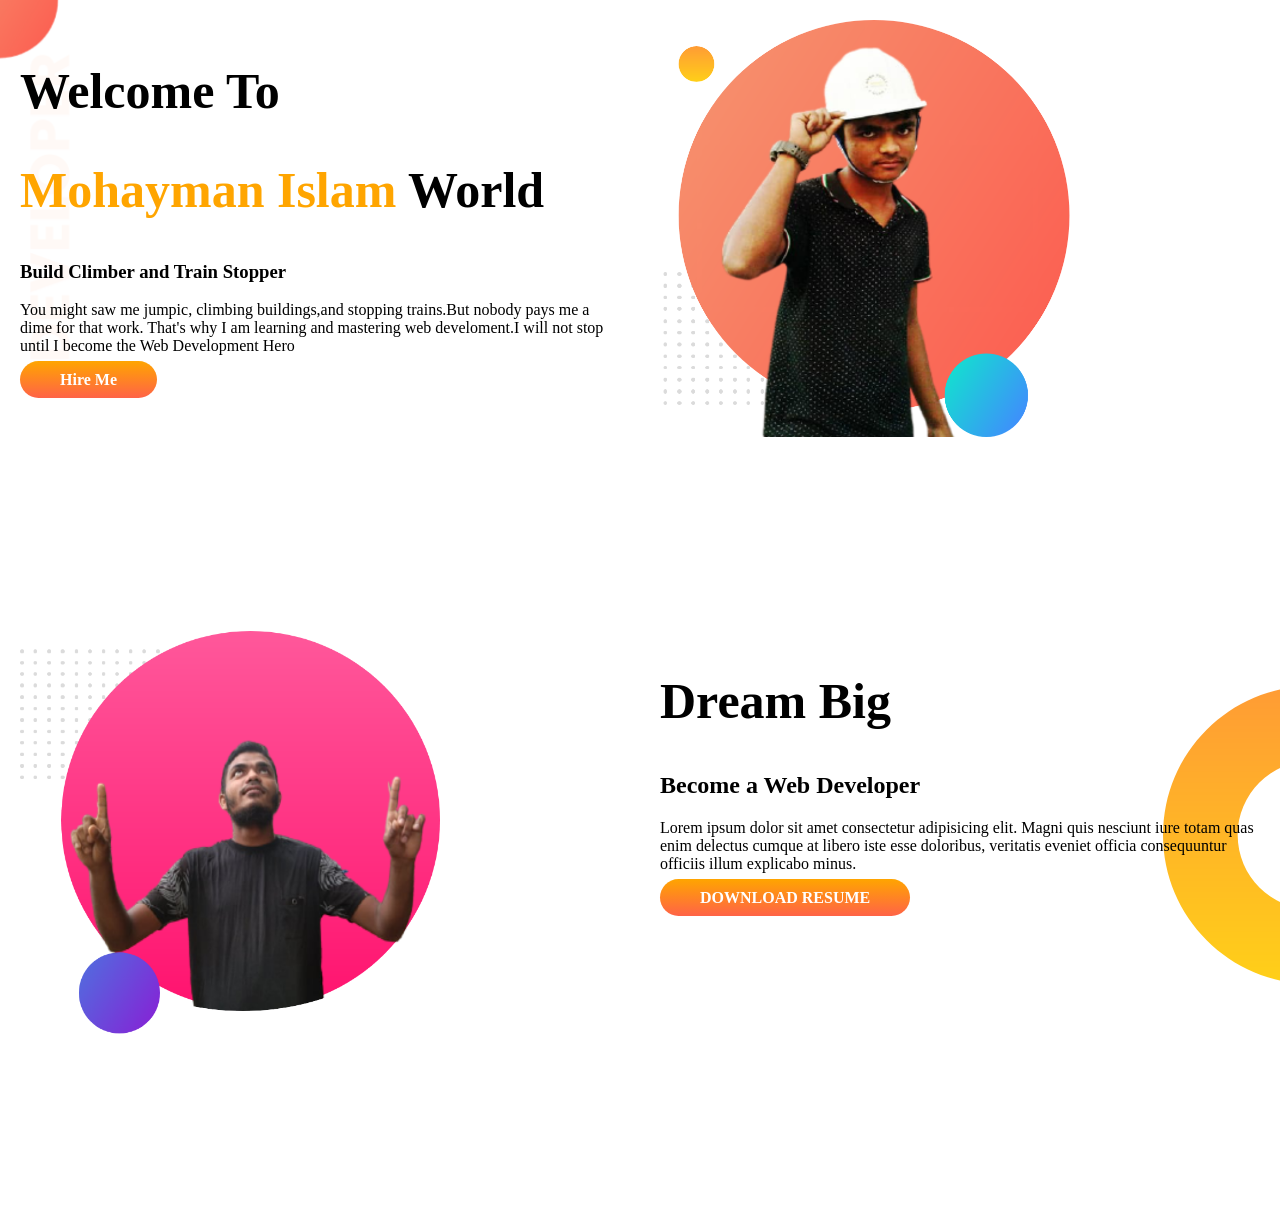
==== index.html @ abc2c6a5 "dream added" ====
<!DOCTYPE html>
<html lang="en">

<head>
    <meta charset="UTF-8">
    <meta http-equiv="X-UA-Compatible" content="IE=edge">
    <meta name="viewport" content="width=device-width, initial-scale=1.0">
    <title>Mohayman Portfolio</title>
    <link rel="stylesheet" href="style.css">
    <link rel="shortcut icon" href="mohon.jpg" type="image/x-icon">
</head>

<body>

    <section class="top-banner">
        <div class="half-width">
            <h1>Welcome To </h1>
            <h1><span class="nav">Mohayman Islam</span> World</h1>
            <h3>Build Climber and Train Stopper</h3>
            <p>You might saw me jumpic, climbing buildings,and stopping trains.But nobody pays me a dime for that work.
                That's why I am learning and mastering web develoment.I will not stop until I become the Web Development
                Hero</p>
            <a class="link-button" href="https://www.facebook.com/" target="_black">Hire Me</a>
        </div>
        <div class="half-width">
            <img src="images/mohayman.png" alt="mohayman">
        </div>
    </section>
    <section class="dream-big">
        <div class="half-width">
            <img src="images/my-bg2.png" alt="my-bg2">
        </div>
        <div class="half-width">
            <h1>Dream Big</h1>
            <h2>Become a Web Developer</h2>
            <p>Lorem ipsum dolor sit amet consectetur adipisicing elit.
                Magni quis nesciunt iure totam quas enim delectus cumque at libero iste esse doloribus,
                veritatis eveniet officia consequuntur officiis illum explicabo minus.</p>
            <a target="_black" class="link-button" href="">DOWNLOAD RESUME</a>
        </div>

    </section>
</body>

</html>
---- style.css ----
body{
    margin: 0;
}
h1{
    font-size: 50px;
}
.nav{
    color: orange;
}
section{
    display: flex;
    margin-bottom: 150px;
}
.half-width{
    width: 50%;
    padding: 20px;

}
.half-width img{
    width: 70%;
}
.link-button{
    text-decoration: none;
    background-image: linear-gradient(orange,tomato);
    padding: 10px 40px;
    color: white;
    font-weight: 700;
    border-radius: 20px;
}
.top-banner{
    background-image: url(images/top-banner.png);
    background-repeat: no-repeat;
}
.dream-big{
    background-image: url(images/dream-bg.png);
    background-repeat: no-repeat;
    background-position: right;
}
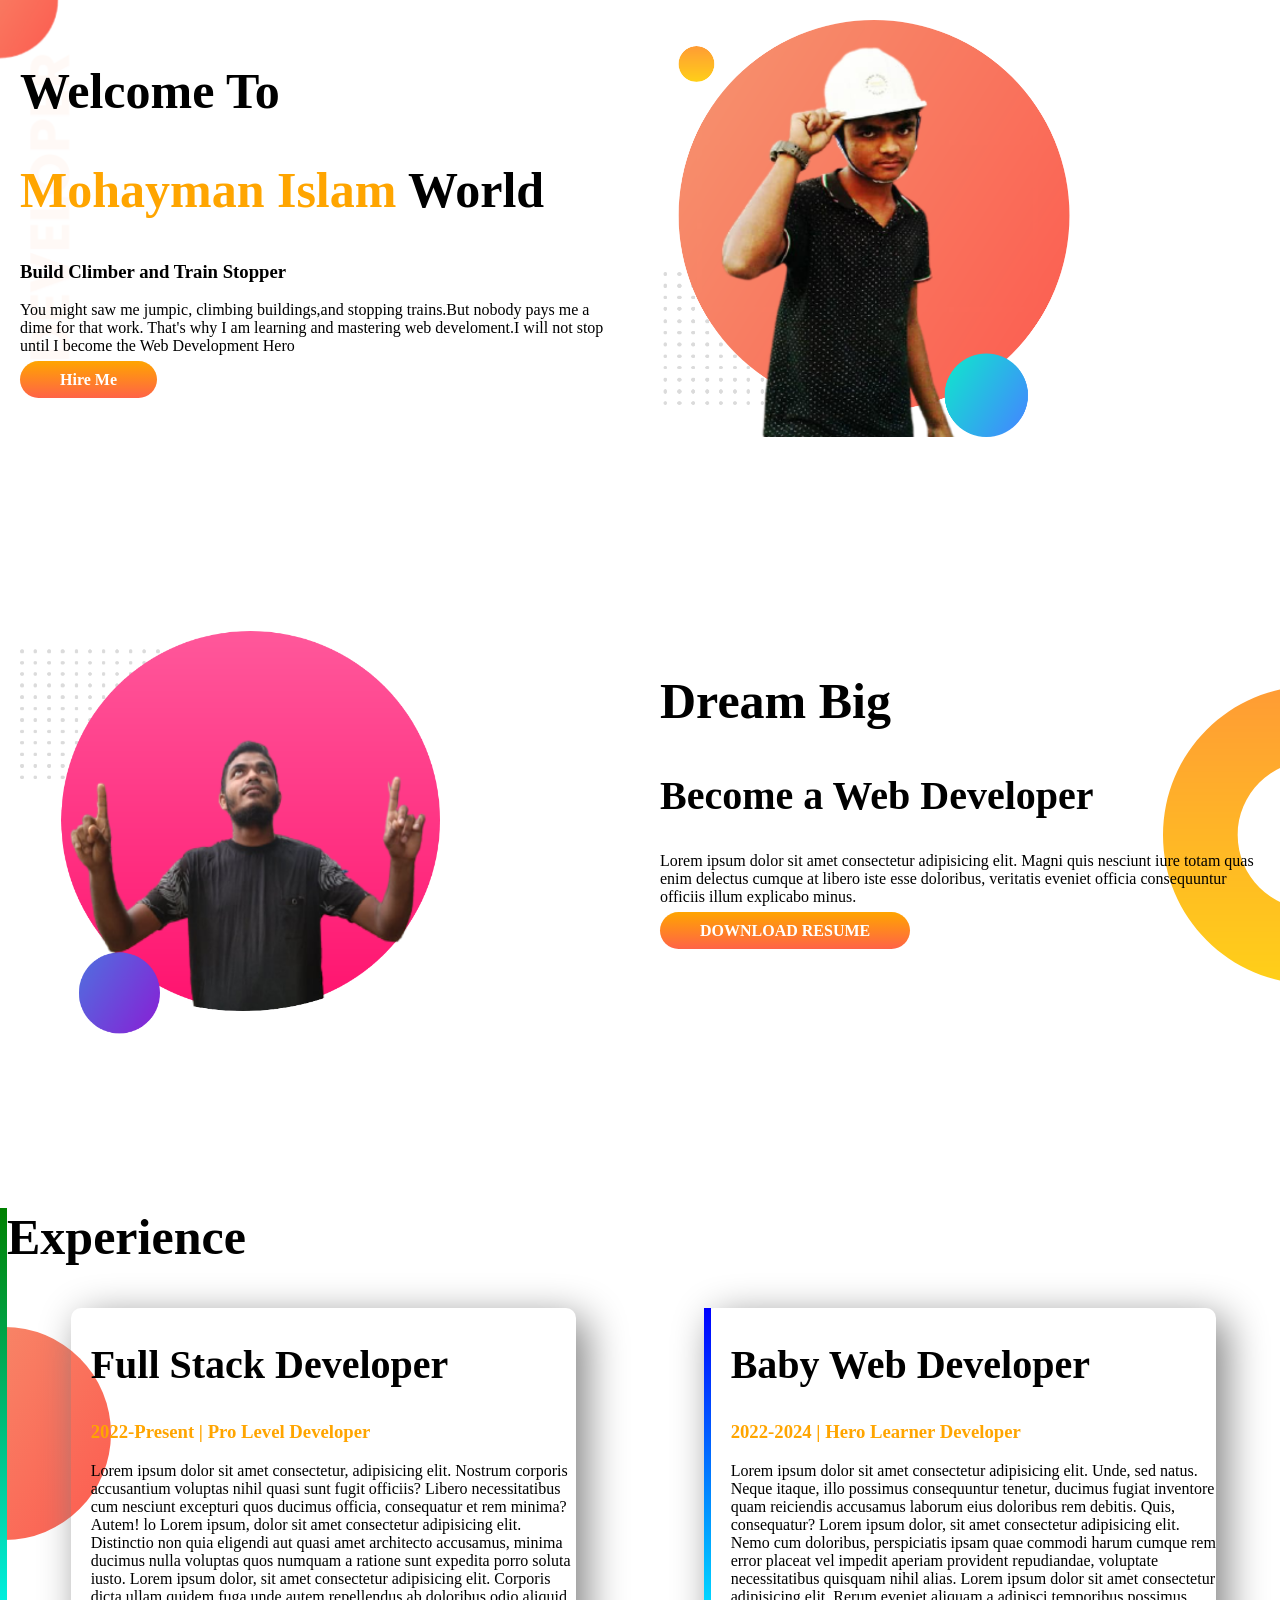
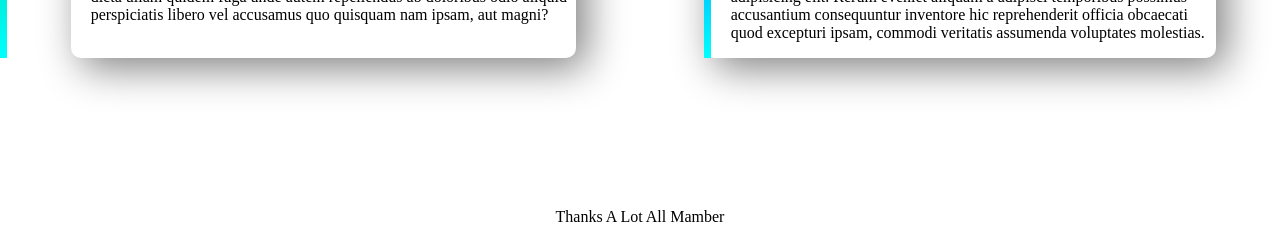
==== commit c9b474b6: "footer and experience added" ====
--- a/index.html
+++ b/index.html
@@ -12,7 +12,7 @@
 
 <body>
 
-    <section class="top-banner">
+    <section class="top-banner flexible-container">
         <div class="half-width">
             <h1>Welcome To </h1>
             <h1><span class="nav">Mohayman Islam</span> World</h1>
@@ -26,7 +26,7 @@
             <img src="images/mohayman.png" alt="mohayman">
         </div>
     </section>
-    <section class="dream-big">
+    <section class="dream-big flexible-container">
         <div class="half-width">
             <img src="images/my-bg2.png" alt="my-bg2">
         </div>
@@ -40,6 +40,42 @@
         </div>
 
     </section>
+    <section id="Web-dev-experience" class="experience-area">
+        <h1>Experience</h1>
+        <div class="flexible-container">
+            <div class="experience-item">
+                <h2>Full Stack Developer</h2>
+                <h3 class="nav">2022-Present | Pro Level Developer</h3>
+                <p>Lorem ipsum dolor sit amet consectetur, adipisicing elit. Nostrum corporis accusantium voluptas nihil
+                    quasi sunt fugit officiis? Libero necessitatibus cum nesciunt excepturi quos ducimus officia,
+                    consequatur et rem minima? Autem! lo Lorem ipsum, dolor sit amet consectetur adipisicing elit.
+                    Distinctio non quia eligendi aut quasi amet architecto accusamus, minima ducimus nulla voluptas quos
+                    numquam a ratione sunt expedita porro soluta iusto. Lorem ipsum dolor, sit amet consectetur
+                    adipisicing
+                    elit. Corporis dicta ullam quidem fuga unde autem repellendus ab doloribus odio aliquid perspiciatis
+                    libero vel accusamus quo quisquam nam ipsam, aut magni?</p>
+            </div>
+            <div id="web-dev" class="experience-item">
+                <h2>Baby Web Developer</h2>
+                <h3 class="nav">2022-2024 | Hero Learner Developer</h3>
+                <p>Lorem ipsum dolor sit amet consectetur adipisicing elit. Unde, sed natus. Neque itaque, illo possimus
+                    consequuntur tenetur, ducimus fugiat inventore quam reiciendis accusamus laborum eius doloribus rem
+                    debitis. Quis, consequatur? Lorem ipsum dolor, sit amet consectetur adipisicing elit. Nemo cum
+                    doloribus, perspiciatis ipsam quae commodi harum cumque rem error placeat vel impedit aperiam
+                    provident
+                    repudiandae, voluptate necessitatibus quisquam nihil alias. Lorem ipsum dolor sit amet consectetur
+                    adipisicing elit. Rerum eveniet aliquam a adipisci temporibus possimus accusantium consequuntur
+                    inventore hic reprehenderit officia obcaecati quod excepturi ipsam, commodi veritatis assumenda
+                    voluptates molestias.</p>
+            </div>
+        </div>
+
+    </section>
+    <footer>
+        <p>
+            Thanks A Lot All Mamber
+        </p>
+    </footer>
 </body>
 
 </html>
--- a/style.css
+++ b/style.css
@@ -4,10 +4,13 @@
 h1{
     font-size: 50px;
 }
+h2{
+    font-size: 40px;
+}
 .nav{
     color: orange;
 }
-section{
+.flexible-container{
     display: flex;
     margin-bottom: 150px;
 }
@@ -35,4 +38,34 @@
     background-image: url(images/dream-bg.png);
     background-repeat: no-repeat;
     background-position: right;
+}
+.experience-area{
+    background-image: url(images/exp-bg.png);
+    background-repeat: no-repeat;
+    background-position: left;
+    
+}
+
+.experience-item{
+    box-shadow: 10px 10px 40px grey;
+    width: 40%;
+    margin-right: 5%;
+    margin-left: 5%;
+    border-radius: 10px;
+    padding-left: 20px;
+}
+#Web-dev-experience{
+    border-left: 7px solid;
+    border-image: linear-gradient(green, cyan);
+    border-image-slice: 1;
+
+}
+#web-dev{
+    border-left: 7px solid;
+    border-image: linear-gradient(blue, cyan);
+    border-image-slice: 1;
+
+}
+footer p{
+    text-align: center;
 }
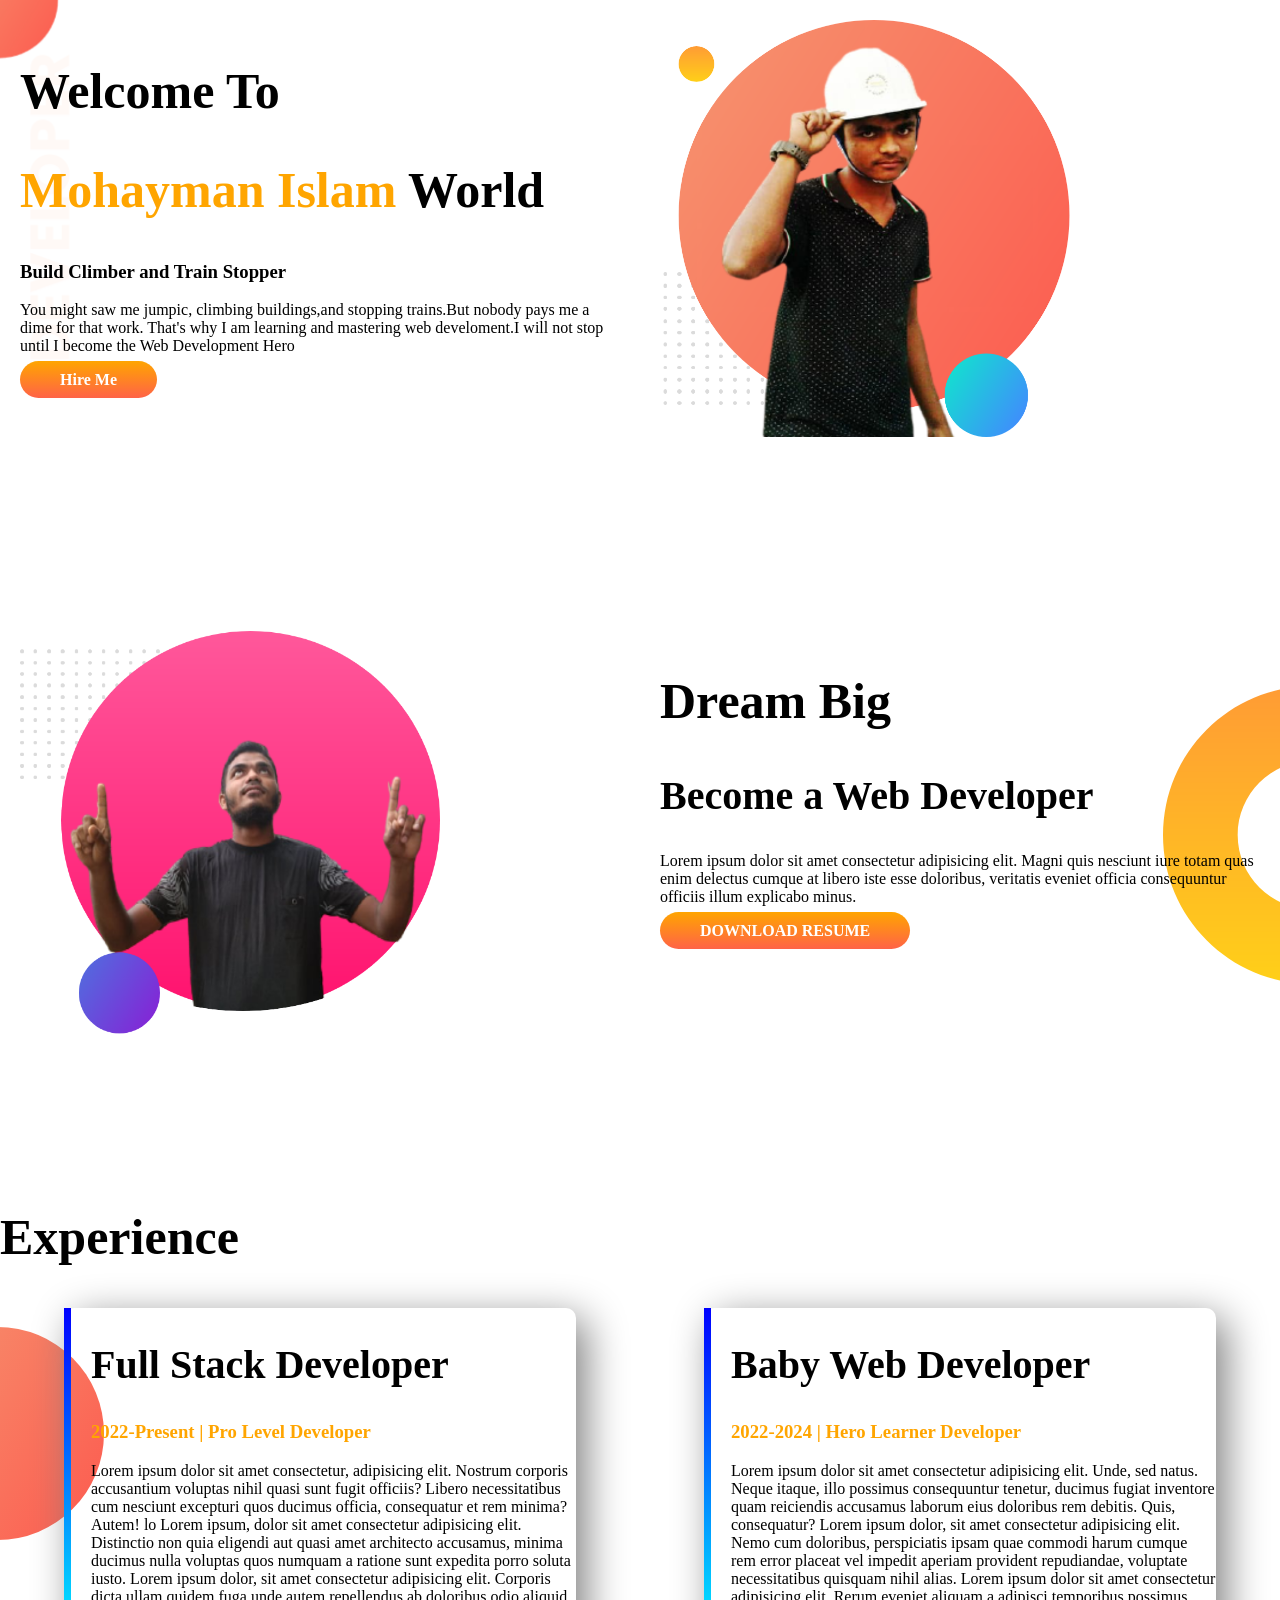
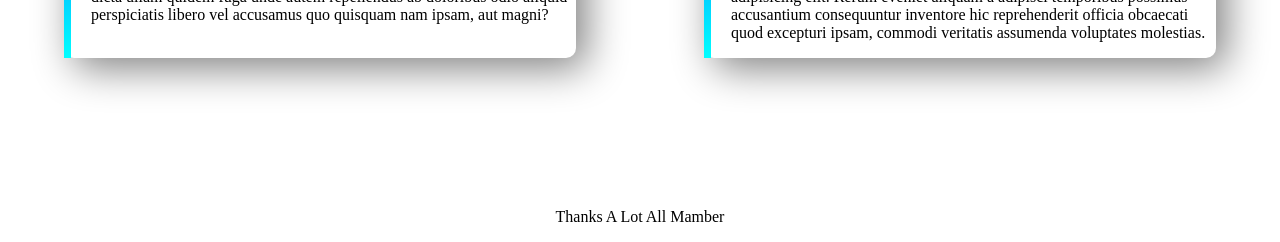
==== commit 831c915a: "id style all  added" ====
--- a/index.html
+++ b/index.html
@@ -43,7 +43,7 @@
     <section id="Web-dev-experience" class="experience-area">
         <h1>Experience</h1>
         <div class="flexible-container">
-            <div class="experience-item">
+            <div id="full-stack-expreice" class="experience-item">
                 <h2>Full Stack Developer</h2>
                 <h3 class="nav">2022-Present | Pro Level Developer</h3>
                 <p>Lorem ipsum dolor sit amet consectetur, adipisicing elit. Nostrum corporis accusantium voluptas nihil
--- a/style.css
+++ b/style.css
@@ -54,13 +54,14 @@
     border-radius: 10px;
     padding-left: 20px;
 }
-#Web-dev-experience{
+
+#web-dev{
     border-left: 7px solid;
-    border-image: linear-gradient(green, cyan);
+    border-image: linear-gradient(blue, cyan);
     border-image-slice: 1;
 
 }
-#web-dev{
+#full-stack-expreice{
     border-left: 7px solid;
     border-image: linear-gradient(blue, cyan);
     border-image-slice: 1;
@@ -68,4 +69,7 @@
 }
 footer p{
     text-align: center;
-}+    
+}
+
+
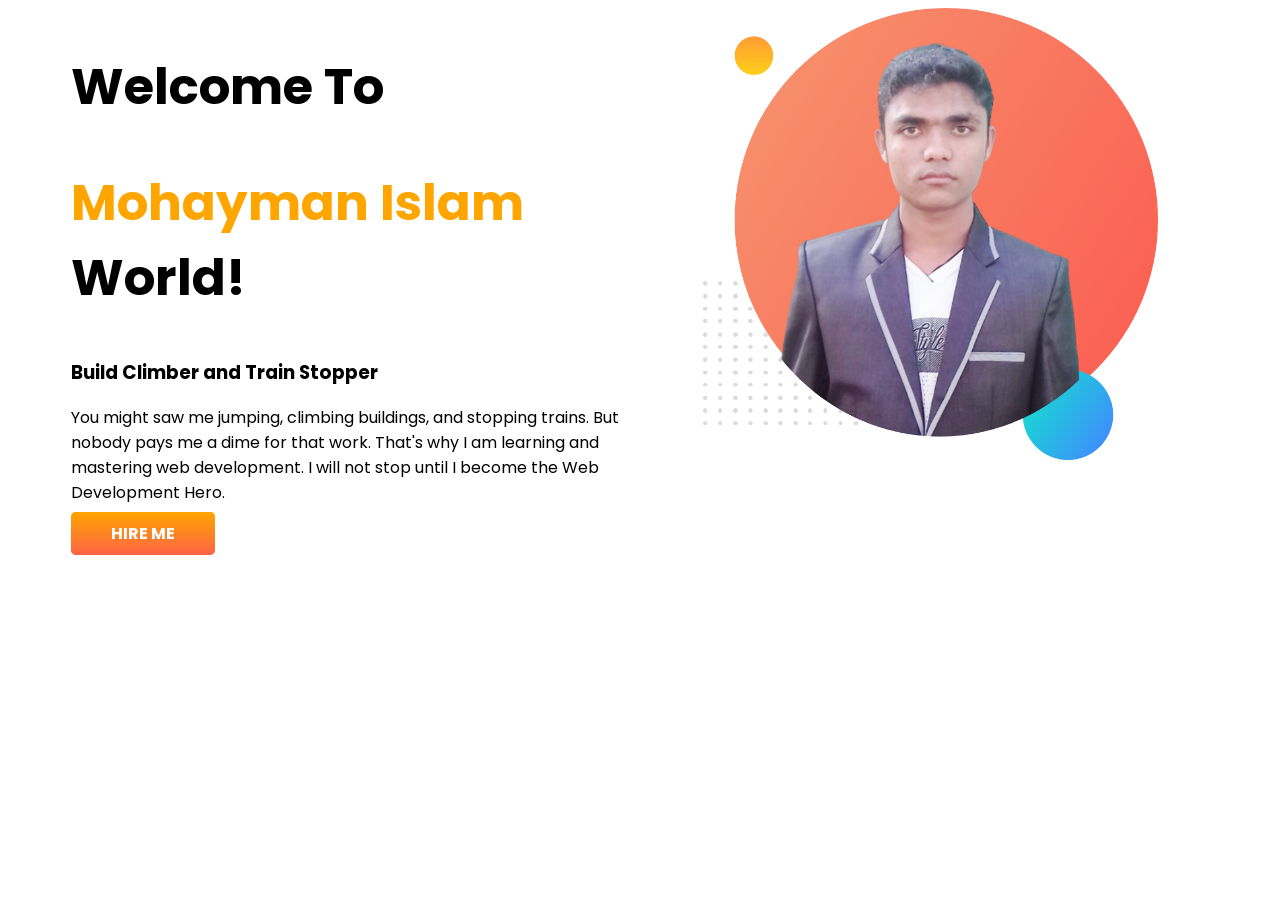
==== commit 4c37f6f3: "image added" ====
--- a/index.html
+++ b/index.html
@@ -1,81 +1,27 @@
 <!DOCTYPE html>
 <html lang="en">
-
 <head>
     <meta charset="UTF-8">
     <meta http-equiv="X-UA-Compatible" content="IE=edge">
     <meta name="viewport" content="width=device-width, initial-scale=1.0">
-    <title>Mohayman Portfolio</title>
+    <title>Mohayman islam portfolio</title>
+    <link rel="preconnect" href="https://fonts.googleapis.com">
+   <link rel="preconnect" href="https://fonts.gstatic.com" crossorigin>
+   <link href="https://fonts.googleapis.com/css2?family=Poppins&display=swap" rel="stylesheet">
     <link rel="stylesheet" href="style.css">
-    <link rel="shortcut icon" href="mohon.jpg" type="image/x-icon">
 </head>
-
 <body>
-
-    <section class="top-banner flexible-container">
-        <div class="half-width">
-            <h1>Welcome To </h1>
-            <h1><span class="nav">Mohayman Islam</span> World</h1>
-            <h3>Build Climber and Train Stopper</h3>
-            <p>You might saw me jumpic, climbing buildings,and stopping trains.But nobody pays me a dime for that work.
-                That's why I am learning and mastering web develoment.I will not stop until I become the Web Development
-                Hero</p>
-            <a class="link-button" href="https://www.facebook.com/" target="_black">Hire Me</a>
-        </div>
-        <div class="half-width">
-            <img src="images/mohayman.png" alt="mohayman">
-        </div>
-    </section>
-    <section class="dream-big flexible-container">
-        <div class="half-width">
-            <img src="images/my-bg2.png" alt="my-bg2">
-        </div>
-        <div class="half-width">
-            <h1>Dream Big</h1>
-            <h2>Become a Web Developer</h2>
-            <p>Lorem ipsum dolor sit amet consectetur adipisicing elit.
-                Magni quis nesciunt iure totam quas enim delectus cumque at libero iste esse doloribus,
-                veritatis eveniet officia consequuntur officiis illum explicabo minus.</p>
-            <a target="_black" class="link-button" href="">DOWNLOAD RESUME</a>
-        </div>
-
-    </section>
-    <section id="Web-dev-experience" class="experience-area">
-        <h1>Experience</h1>
-        <div class="flexible-container">
-            <div id="full-stack-expreice" class="experience-item">
-                <h2>Full Stack Developer</h2>
-                <h3 class="nav">2022-Present | Pro Level Developer</h3>
-                <p>Lorem ipsum dolor sit amet consectetur, adipisicing elit. Nostrum corporis accusantium voluptas nihil
-                    quasi sunt fugit officiis? Libero necessitatibus cum nesciunt excepturi quos ducimus officia,
-                    consequatur et rem minima? Autem! lo Lorem ipsum, dolor sit amet consectetur adipisicing elit.
-                    Distinctio non quia eligendi aut quasi amet architecto accusamus, minima ducimus nulla voluptas quos
-                    numquam a ratione sunt expedita porro soluta iusto. Lorem ipsum dolor, sit amet consectetur
-                    adipisicing
-                    elit. Corporis dicta ullam quidem fuga unde autem repellendus ab doloribus odio aliquid perspiciatis
-                    libero vel accusamus quo quisquam nam ipsam, aut magni?</p>
-            </div>
-            <div id="web-dev" class="experience-item">
-                <h2>Baby Web Developer</h2>
-                <h3 class="nav">2022-2024 | Hero Learner Developer</h3>
-                <p>Lorem ipsum dolor sit amet consectetur adipisicing elit. Unde, sed natus. Neque itaque, illo possimus
-                    consequuntur tenetur, ducimus fugiat inventore quam reiciendis accusamus laborum eius doloribus rem
-                    debitis. Quis, consequatur? Lorem ipsum dolor, sit amet consectetur adipisicing elit. Nemo cum
-                    doloribus, perspiciatis ipsam quae commodi harum cumque rem error placeat vel impedit aperiam
-                    provident
-                    repudiandae, voluptate necessitatibus quisquam nihil alias. Lorem ipsum dolor sit amet consectetur
-                    adipisicing elit. Rerum eveniet aliquam a adipisci temporibus possimus accusantium consequuntur
-                    inventore hic reprehenderit officia obcaecati quod excepturi ipsam, commodi veritatis assumenda
-                    voluptates molestias.</p>
-            </div>
-        </div>
-
-    </section>
-    <footer>
-        <p>
-            Thanks A Lot All Mamber
-        </p>
-    </footer>
+   <section>
+    <div class="half-width">
+        <h1>Welcome To</h1>
+       <h1><span class="oragne-color">Mohayman Islam</span> World!</h1>
+       <h3>Build Climber and Train Stopper</h3> 
+       <p>You might saw me jumping, climbing buildings, and stopping trains. But nobody pays me a dime for that work. That's why I am learning and mastering web development. I will not stop until I become the Web Development Hero.</p>
+       <a class="link-botton" target="_blank" href="https://www.linkedin.com/feed/">HIRE ME</a>
+       </div>
+      <div class="half-width">
+        <img src="images/mohayman-bg.png" alt="">
+      </div>
+   </section>
 </body>
-
 </html>
--- a/style.css
+++ b/style.css
@@ -1,75 +1,29 @@
 body{
-    margin: 0;
+    font-family: 'Poppins', sans-serif;
 }
 h1{
     font-size: 50px;
 }
-h2{
-    font-size: 40px;
-}
-.nav{
+.oragne-color{
     color: orange;
 }
-.flexible-container{
+section{
     display: flex;
-    margin-bottom: 150px;
 }
 .half-width{
     width: 50%;
-    padding: 20px;
-
+    padding-left: 5%;
 }
 .half-width img{
-    width: 70%;
+    width: 80%;
 }
-.link-button{
+.link-botton{
     text-decoration: none;
-    background-image: linear-gradient(orange,tomato);
+    background-color: orange;
     padding: 10px 40px;
+    border-radius: 5px;
     color: white;
     font-weight: 700;
-    border-radius: 20px;
-}
-.top-banner{
-    background-image: url(images/top-banner.png);
-    background-repeat: no-repeat;
-}
-.dream-big{
-    background-image: url(images/dream-bg.png);
-    background-repeat: no-repeat;
-    background-position: right;
-}
-.experience-area{
-    background-image: url(images/exp-bg.png);
-    background-repeat: no-repeat;
-    background-position: left;
+    background-image: linear-gradient(orange,tomato );
     
-}
-
-.experience-item{
-    box-shadow: 10px 10px 40px grey;
-    width: 40%;
-    margin-right: 5%;
-    margin-left: 5%;
-    border-radius: 10px;
-    padding-left: 20px;
-}
-
-#web-dev{
-    border-left: 7px solid;
-    border-image: linear-gradient(blue, cyan);
-    border-image-slice: 1;
-
-}
-#full-stack-expreice{
-    border-left: 7px solid;
-    border-image: linear-gradient(blue, cyan);
-    border-image-slice: 1;
-
-}
-footer p{
-    text-align: center;
-    
-}
-
-
+}
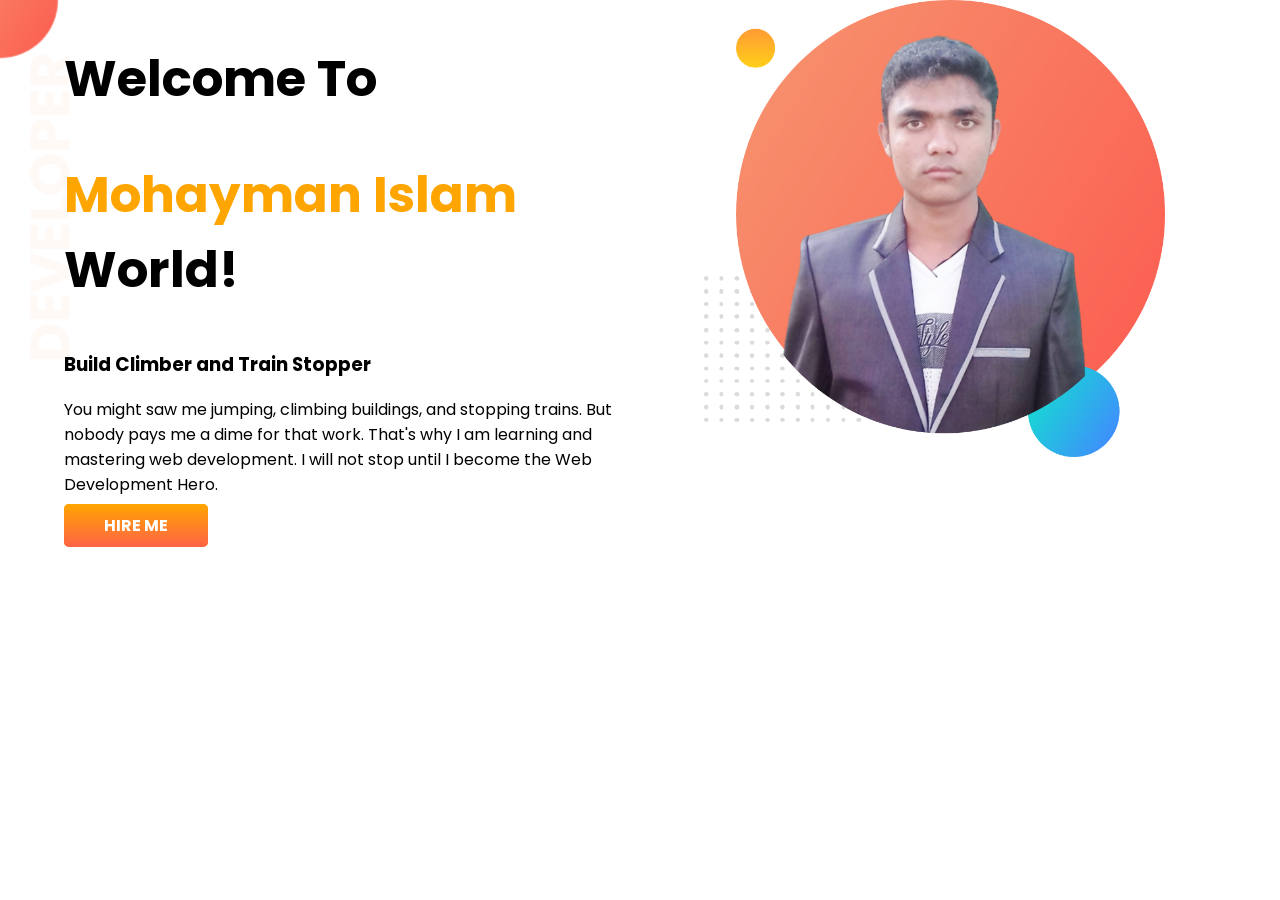
==== commit 9649bd80: "style added" ====
--- a/index.html
+++ b/index.html
@@ -11,7 +11,7 @@
     <link rel="stylesheet" href="style.css">
 </head>
 <body>
-   <section>
+   <section class="top-banner">
     <div class="half-width">
         <h1>Welcome To</h1>
        <h1><span class="oragne-color">Mohayman Islam</span> World!</h1>
--- a/style.css
+++ b/style.css
@@ -1,5 +1,6 @@
 body{
     font-family: 'Poppins', sans-serif;
+    margin: 0;
 }
 h1{
     font-size: 50px;
@@ -26,4 +27,8 @@
     font-weight: 700;
     background-image: linear-gradient(orange,tomato );
     
+}
+.top-banner{
+    background-image: url(images/top-banner.png);
+    background-repeat: no-repeat;
 }
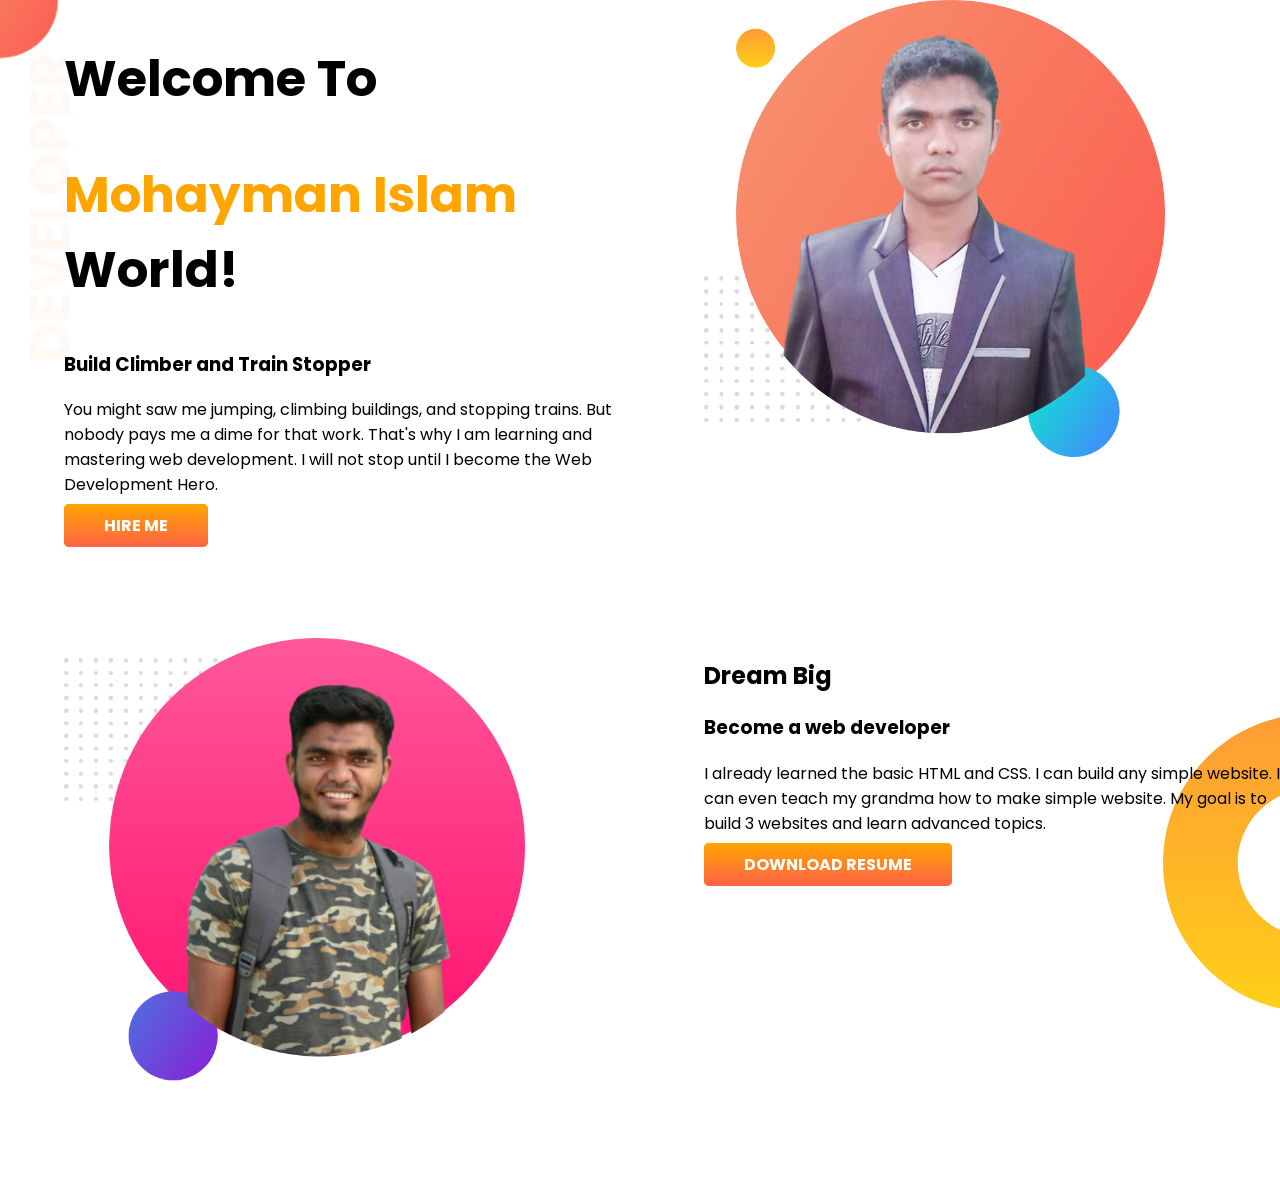
==== commit 1fbcd463: "dimbig added" ====
--- a/index.html
+++ b/index.html
@@ -23,5 +23,16 @@
         <img src="images/mohayman-bg.png" alt="">
       </div>
    </section>
+     <section class="dream-big">
+     <div class="half-width">
+      <img src="images/mohayman-bg-2.png" alt="">
+     </div>
+     <div class="half-width">
+      <h2>Dream Big</h2>
+      <h3>Become a web developer</h3>
+      <p>I already learned the basic HTML and CSS. I can build any simple website. I can even teach my grandma how to make simple website. My goal is to build 3 websites and learn advanced topics.</p>
+      <a class="link-botton" target="_blank" href="#">DOWNLOAD RESUME</a>
+     </div>
+     </section>
 </body>
 </html>
--- a/style.css
+++ b/style.css
@@ -10,6 +10,7 @@
 }
 section{
     display: flex;
+    margin-bottom: 100px;
 }
 .half-width{
     width: 50%;
@@ -31,4 +32,9 @@
 .top-banner{
     background-image: url(images/top-banner.png);
     background-repeat: no-repeat;
+}
+.dream-big{
+    background-image: url(images/dream-bg.png);
+    background-repeat: no-repeat;
+    background-position: right;
 }
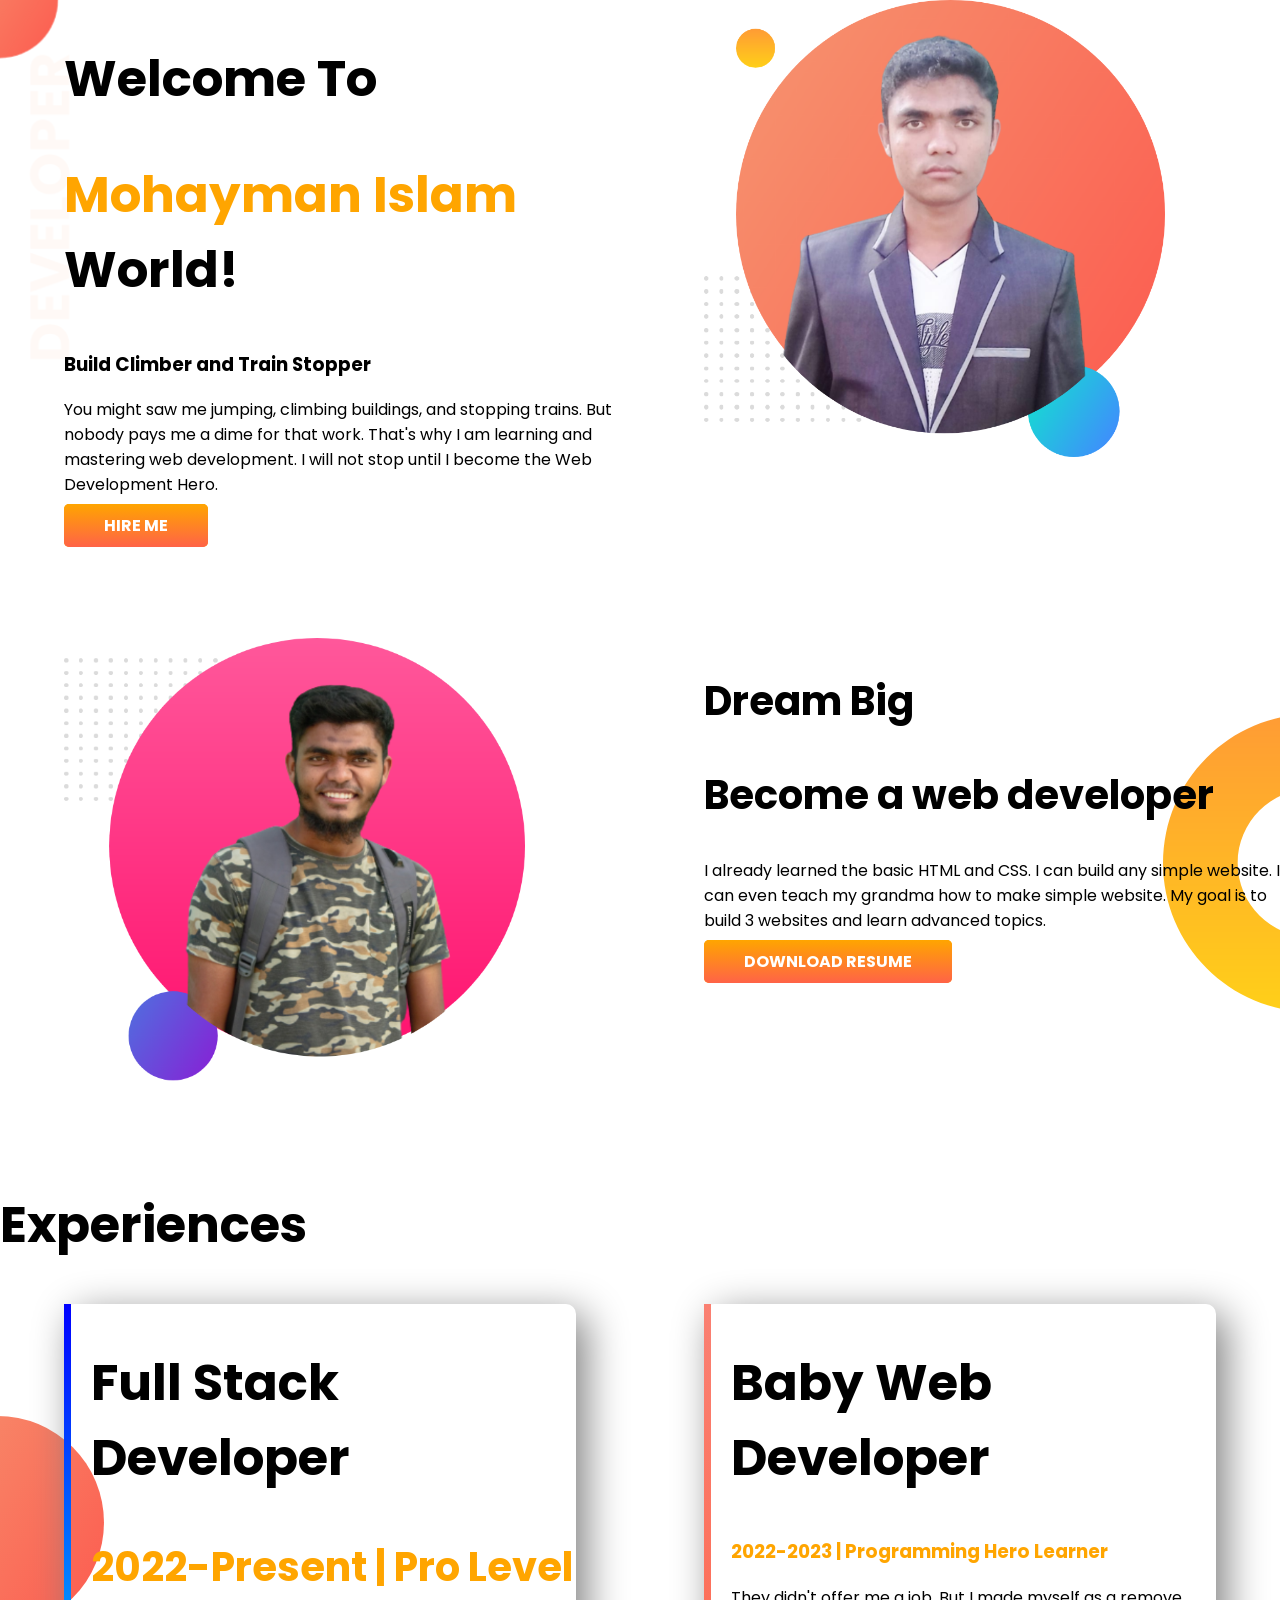
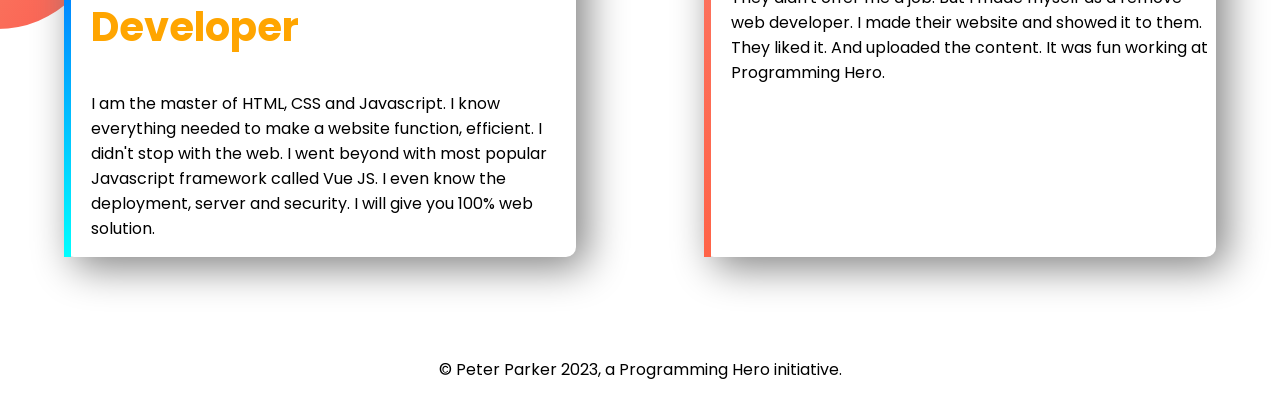
==== commit 29333339: "footer style added" ====
--- a/index.html
+++ b/index.html
@@ -11,7 +11,8 @@
     <link rel="stylesheet" href="style.css">
 </head>
 <body>
-   <section class="top-banner">
+
+   <section class="top-banner flexible-container">
     <div class="half-width">
         <h1>Welcome To</h1>
        <h1><span class="oragne-color">Mohayman Islam</span> World!</h1>
@@ -23,16 +24,36 @@
         <img src="images/mohayman-bg.png" alt="">
       </div>
    </section>
-     <section class="dream-big">
+
+     <section class="dream-big flexible-container">
      <div class="half-width">
       <img src="images/mohayman-bg-2.png" alt="">
      </div>
      <div class="half-width">
       <h2>Dream Big</h2>
-      <h3>Become a web developer</h3>
+      <h2>Become a web developer</h2>
       <p>I already learned the basic HTML and CSS. I can build any simple website. I can even teach my grandma how to make simple website. My goal is to build 3 websites and learn advanced topics.</p>
       <a class="link-botton" target="_blank" href="#">DOWNLOAD RESUME</a>
      </div>
      </section>
+
+     <section class="experience-area">
+      <h1>Experiences </h1>
+      <div  class="flexible-container">
+        <div id="full-stack-exprience"  class="experience-item">
+          <h1>Full Stack Developer</h1>
+          <h2 class="oragne-color">2022-Present | Pro Level Developer</h2>
+          <p>I am the master of HTML, CSS and Javascript. I know everything needed to make a website function, efficient. I didn't stop with the web. I went beyond with most popular Javascript framework called Vue JS. I even know the deployment, server and security. I will give you 100% web solution.</p>
+        </div>
+        <div  id="web-dev-experiencs"  class="experience-item">
+          <h1>Baby Web Developer</h1>
+          <h3 class="oragne-color">2022-2023 | Programming Hero Learner</h3>
+          <p>They didn't offer me a job. But I made myself as a remove web developer. I made their website and showed it to them. They liked it. And uploaded the content. It was fun working at Programming Hero.</p>
+        </div>
+      </div>
+     </section>
+     <footer>
+      <p>© Peter Parker 2023, a Programming Hero initiative.</p>
+     </footer>
 </body>
 </html>
--- a/style.css
+++ b/style.css
@@ -8,13 +8,17 @@
 .oragne-color{
     color: orange;
 }
-section{
+.flexible-container{
     display: flex;
     margin-bottom: 100px;
 }
 .half-width{
     width: 50%;
     padding-left: 5%;
+    
+}
+h2{
+    font-size: 40px;
 }
 .half-width img{
     width: 80%;
@@ -37,4 +41,31 @@
     background-image: url(images/dream-bg.png);
     background-repeat: no-repeat;
     background-position: right;
+}
+.experience-area{
+    background-image: url(images/exp-bg.png);
+    background-repeat: no-repeat;
+    background-position: left;
+}
+.experience-item{
+    width: 40%;
+    margin-left: 5%;
+    margin-right: 5%;
+    padding-left: 20px;
+    border-radius: 10px;
+    box-shadow: 10px 10px 40px gray;
+    /* border-left: 20px solid; */
+}
+#full-stack-exprience{
+    border-left: 7px solid;
+    border-image: linear-gradient(blue,cyan);
+    border-image-slice:1 ;
+}
+#web-dev-experiencs{
+    border-left: 7px solid;
+    border-image: linear-gradient(salmon,tomato);
+    border-image-slice:1 ;
+}
+footer p{
+    text-align: center;
 }
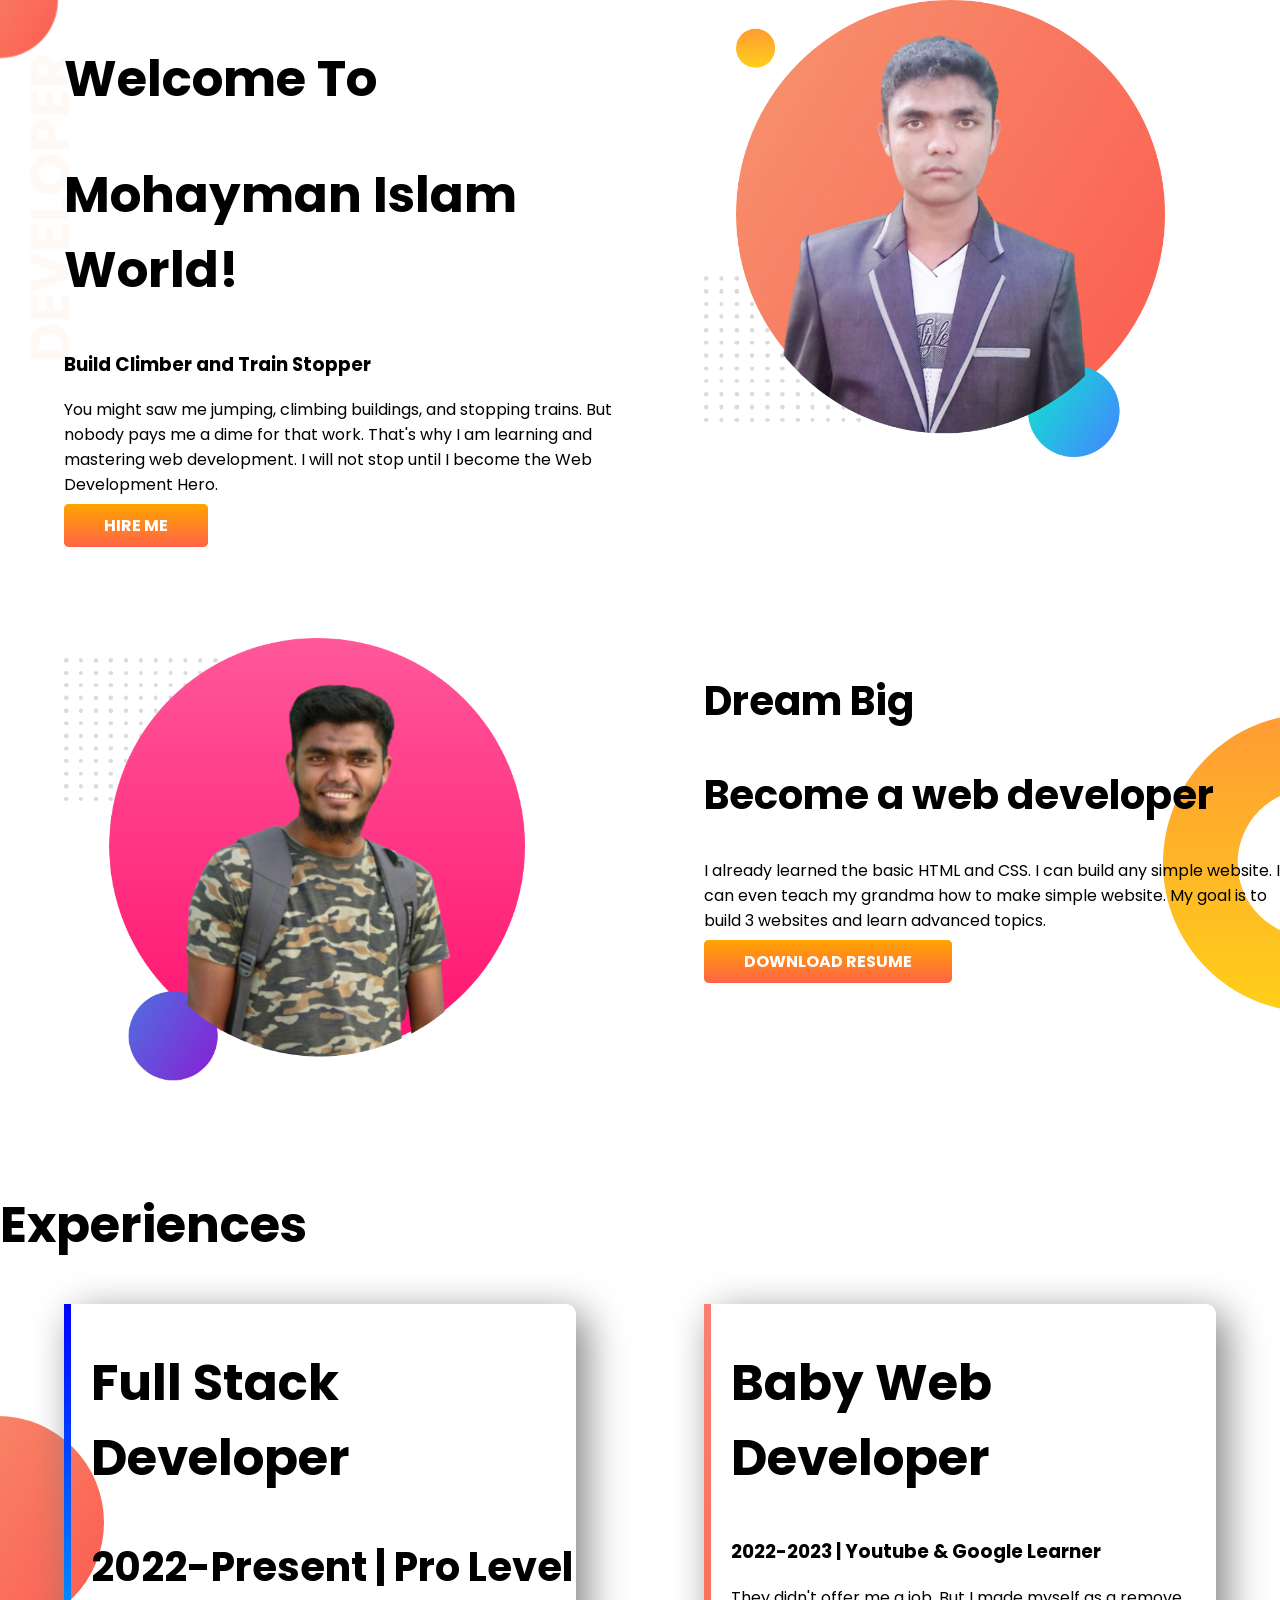
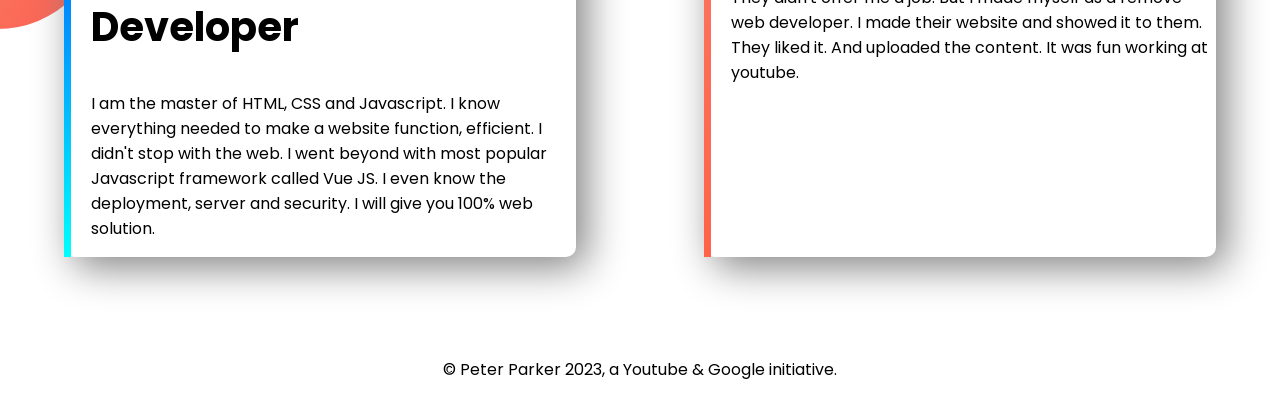
==== commit 67b13449: "all silection added" ====
--- a/index.html
+++ b/index.html
@@ -47,13 +47,13 @@
         </div>
         <div  id="web-dev-experiencs"  class="experience-item">
           <h1>Baby Web Developer</h1>
-          <h3 class="oragne-color">2022-2023 | Programming Hero Learner</h3>
-          <p>They didn't offer me a job. But I made myself as a remove web developer. I made their website and showed it to them. They liked it. And uploaded the content. It was fun working at Programming Hero.</p>
+          <h3 class="oragne-color">2022-2023 | Youtube & Google Learner</h3>
+          <p>They didn't offer me a job. But I made myself as a remove web developer. I made their website and showed it to them. They liked it. And uploaded the content. It was fun working at youtube.</p>
         </div>
       </div>
      </section>
      <footer>
-      <p>© Peter Parker 2023, a Programming Hero initiative.</p>
+      <p>© Peter Parker 2023, a Youtube & Google initiative.</p>
      </footer>
 </body>
 </html>
--- a/style.css
+++ b/style.css
@@ -4,7 +4,7 @@
 }
 h1{
     font-size: 50px;
-}
+}f
 .oragne-color{
     color: orange;
 }
